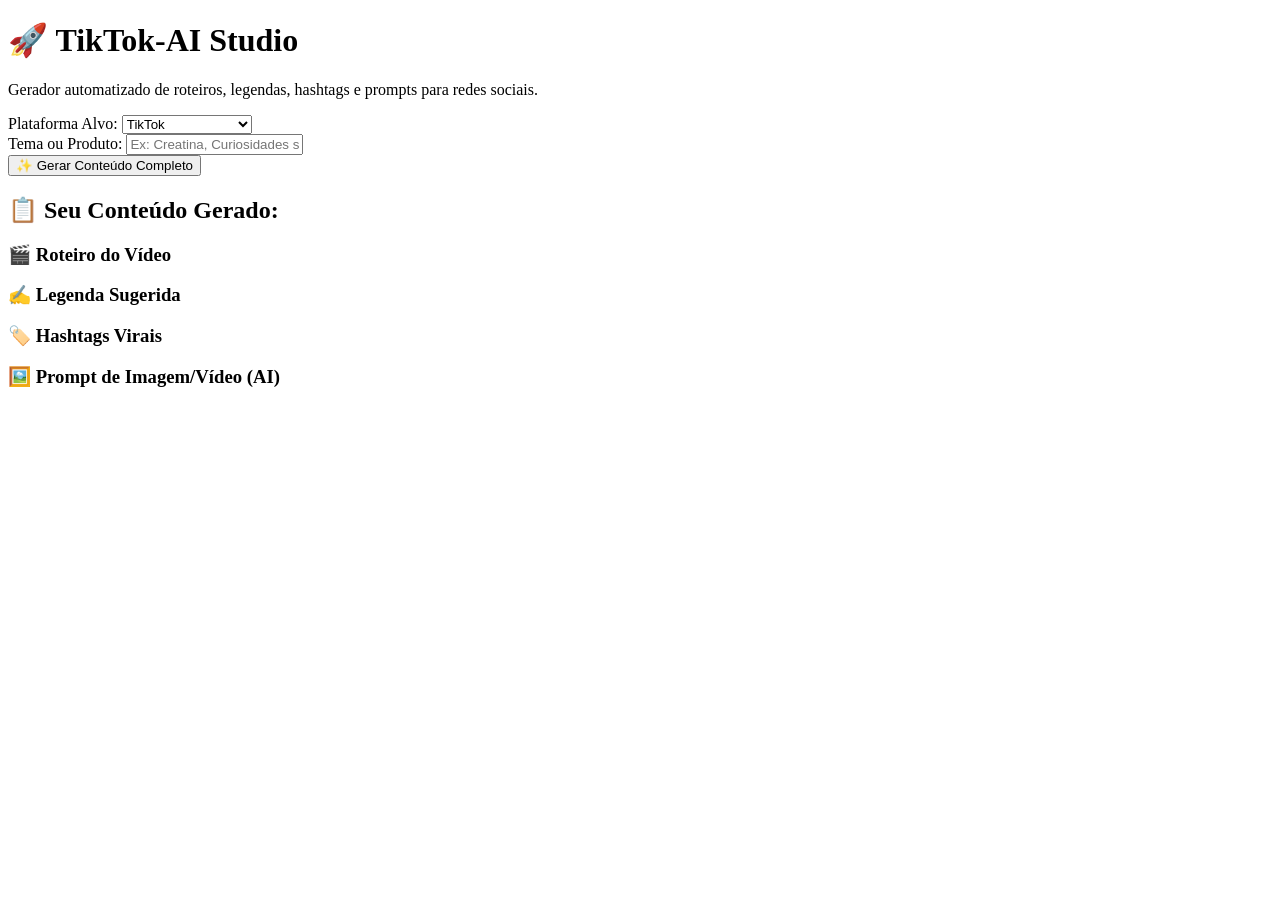
==== index.html @ f7d22690 "Add initial HTML structure for TikTok-AI Studio" ====
<!DOCTYPE html>
<html lang="pt-BR">
<head>
    <meta charset="UTF-8">
    <meta name="viewport" content="width=device-width, initial-scale=1.0">
    <title>TikTok-AI Studio</title>
    <link rel="stylesheet" href="estilo.css">
    <link href="https://fonts.googleapis.com/css2?family=Inter:wght@400;600;700&display=swap" rel="stylesheet">
</head>
<body>
    <div class="container">
        <header>
            <h1>🚀 TikTok-AI Studio</h1>
            <p>Gerador automatizado de roteiros, legendas, hashtags e prompts para redes sociais.</p>
        </header>

        <main>
            <div class="form-group">
                <label for="plataforma">Plataforma Alvo:</label>
                <select id="plataforma">
                    <option value="tiktok">TikTok</option>
                    <option value="instagram">Instagram Reels</option>
                    <option value="shopee">Shopee / Afiliados</option>
                </select>
            </div>

            <div class="form-group">
                <label for="tema">Tema ou Produto:</label>
                <input type="text" id="tema" placeholder="Ex: Creatina, Curiosidades sobre Microbiologia, Achadinhos...">
            </div>

            <button id="btnGerar">✨ Gerar Conteúdo Completo</button>

            <div id="resultado" class="resultado-card hidden">
                <h2>📋 Seu Conteúdo Gerado:</h2>
                
                <div class="bloco">
                    <h3>🎬 Roteiro do Vídeo</h3>
                    <p id="outRoteiro"></p>
                </div>

                <div class="bloco">
                    <h3>✍️ Legenda Sugerida</h3>
                    <p id="outLegenda"></p>
                </div>

                <div class="bloco">
                    <h3>🏷️ Hashtags Virais</h3>
                    <p id="outHashtags"></p>
                </div>

                <div class="bloco">
                    <h3>🖼️ Prompt de Imagem/Vídeo (AI)</h3>
                    <p id="outPrompt"></p>
                </div>
            </div>
        </main>
    </div>
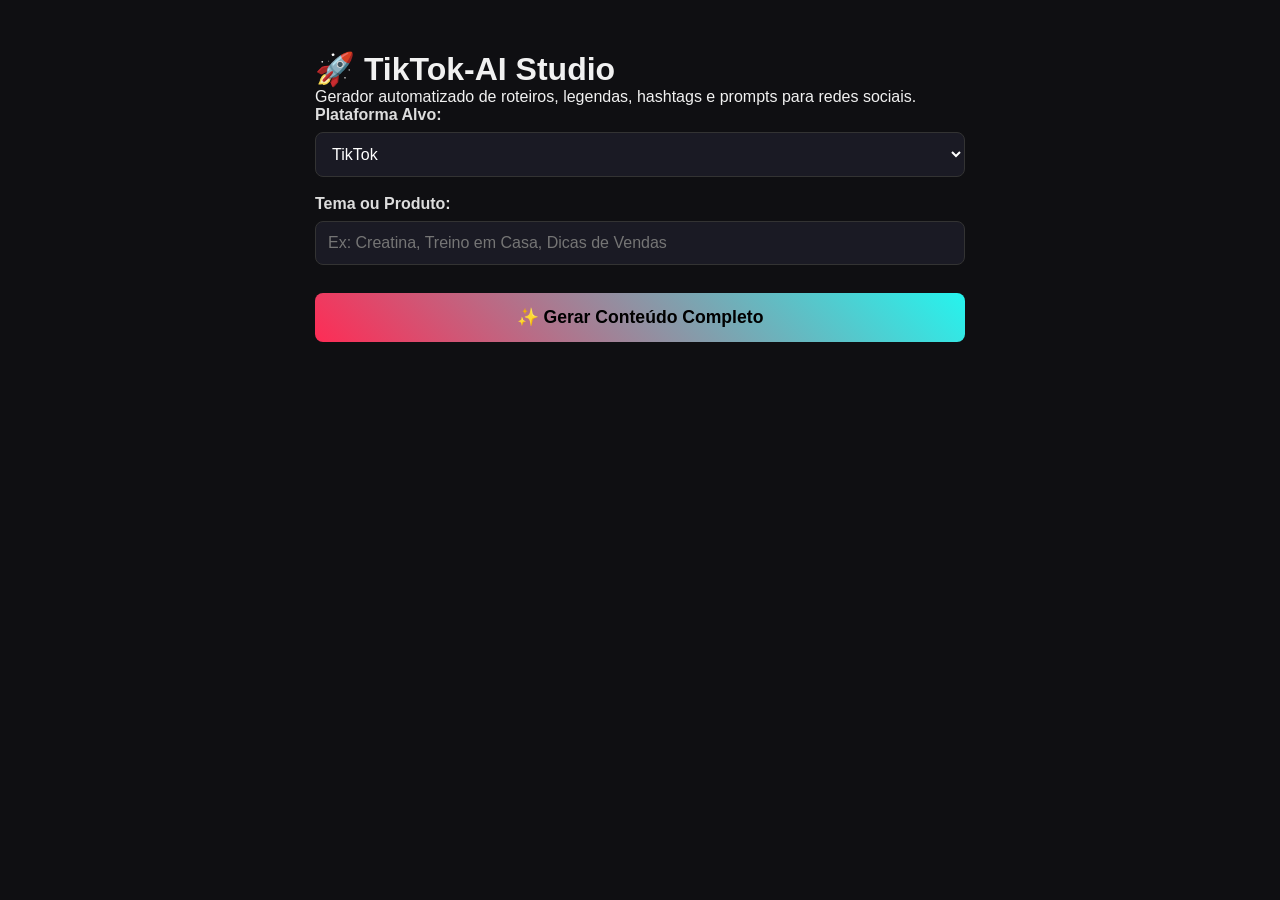
==== commit 30ba37a9: "Update index.html" ====
--- a/index.html
+++ b/index.html
@@ -4,55 +4,46 @@
     <meta charset="UTF-8">
     <meta name="viewport" content="width=device-width, initial-scale=1.0">
     <title>TikTok-AI Studio</title>
-    <link rel="stylesheet" href="estilo.css">
-    <link href="https://fonts.googleapis.com/css2?family=Inter:wght@400;600;700&display=swap" rel="stylesheet">
+    <link rel="stylesheet" href="style.css">
 </head>
 <body>
     <div class="container">
-        <header>
-            <h1>🚀 TikTok-AI Studio</h1>
-            <p>Gerador automatizado de roteiros, legendas, hashtags e prompts para redes sociais.</p>
-        </header>
+        <h1>🚀 TikTok-AI Studio</h1>
+        <p>Gerador automatizado de roteiros, legendas, hashtags e prompts para redes sociais.</p>
 
-        <main>
-            <div class="form-group">
-                <label for="plataforma">Plataforma Alvo:</label>
-                <select id="plataforma">
-                    <option value="tiktok">TikTok</option>
-                    <option value="instagram">Instagram Reels</option>
-                    <option value="shopee">Shopee / Afiliados</option>
-                </select>
-            </div>
+        <div class="form-group">
+            <label for="plataforma">Plataforma Alvo:</label>
+            <select id="plataforma">
+                <option value="tiktok">TikTok</option>
+                <option value="instagram">Instagram Reels</option>
+                <option value="youtube">YouTube Shorts</option>
+            </select>
+        </div>
 
-            <div class="form-group">
-                <label for="tema">Tema ou Produto:</label>
-                <input type="text" id="tema" placeholder="Ex: Creatina, Curiosidades sobre Microbiologia, Achadinhos...">
-            </div>
+        <div class="form-group">
+            <label for="tema">Tema ou Produto:</label>
+            <input type="text" id="tema" placeholder="Ex: Creatina, Treino em Casa, Dicas de Vendas">
+        </div>
 
-            <button id="btnGerar">✨ Gerar Conteúdo Completo</button>
+        <button id="btnGerar">✨ Gerar Conteúdo Completo</button>
 
-            <div id="resultado" class="resultado-card hidden">
-                <h2>📋 Seu Conteúdo Gerado:</h2>
-                
-                <div class="bloco">
-                    <h3>🎬 Roteiro do Vídeo</h3>
-                    <p id="outRoteiro"></p>
-                </div>
+        <div id="resultado" class="hidden">
+            <h2>📋 Seu Conteúdo Gerado:</h2>
 
-                <div class="bloco">
-                    <h3>✍️ Legenda Sugerida</h3>
-                    <p id="outLegenda"></p>
-                </div>
+            <h3>🎬 Roteiro do Vídeo</h3>
+            <pre id="outRoteiro"></pre>
 
-                <div class="bloco">
-                    <h3>🏷️ Hashtags Virais</h3>
-                    <p id="outHashtags"></p>
-                </div>
+            <h3>✍️ Legenda Sugerida</h3>
+            <pre id="outLegenda"></pre>
 
-                <div class="bloco">
-                    <h3>🖼️ Prompt de Imagem/Vídeo (AI)</h3>
-                    <p id="outPrompt"></p>
-                </div>
-            </div>
-        </main>
+            <h3>🏷️ Hashtags Virais</h3>
+            <pre id="outHashtags"></pre>
+
+            <h3>🖼️ Prompt de Imagem/Vídeo (IA)</h3>
+            <pre id="outPrompt"></pre>
+        </div>
     </div>
+
+    <script src="script.js"></script>
+</body>
+</html>
--- a/style.css
+++ b/style.css
@@ -0,0 +1,120 @@
+* {
+    box-sizing: border-box;
+    margin: 0;
+    padding: 0;
+    font-family: 'Inter', sans-serif;
+}
+
+body {
+    background-color: #0f0f12;
+    color: #f1f1f1;
+    display: flex;
+    justify-content: center;
+    padding: 20px;
+    min-height: 100vh;
+}
+
+.container {
+    max-width: 650px;
+    width: 100%;
+    margin-top: 30px;
+}
+
+header {
+    text-align: center;
+    margin-bottom: 30px;
+}
+
+header h1 {
+    color: #fe2c55;
+    font-size: 2.2rem;
+    margin-bottom: 8px;
+}
+
+header p {
+    color: #a0a0a0;
+    font-size: 0.95rem;
+}
+
+.form-group {
+    margin-bottom: 18px;
+}
+
+label {
+    display: block;
+    font-weight: 600;
+    margin-bottom: 8px;
+    color: #ddd;
+}
+
+input, select {
+    width: 100%;
+    padding: 12px;
+    border-radius: 8px;
+    border: 1px solid #333;
+    background-color: #1a1a24;
+    color: #fff;
+    font-size: 1rem;
+    outline: none;
+}
+
+input:focus, select:focus {
+    border-color: #fe2c55;
+}
+
+button {
+    width: 100%;
+    padding: 14px;
+    border: none;
+    border-radius: 8px;
+    background: linear-gradient(45deg, #fe2c55, #25f4ee);
+    color: #000;
+    font-weight: 700;
+    font-size: 1.1rem;
+    cursor: pointer;
+    transition: transform 0.2s, opacity 0.2s;
+    margin-top: 10px;
+}
+
+button:hover {
+    opacity: 0.9;
+    transform: translateY(-2px);
+}
+
+.resultado-card {
+    background: #1a1a24;
+    padding: 20px;
+    border-radius: 12px;
+    margin-top: 25px;
+    border: 1px solid #2a2a38;
+}
+
+.hidden {
+    display: none;
+}
+
+.resultado-card h2 {
+    color: #25f4ee;
+    font-size: 1.3rem;
+    margin-bottom: 15px;
+}
+
+.bloco {
+    background: #0f0f12;
+    padding: 12px;
+    border-radius: 6px;
+    margin-bottom: 12px;
+}
+
+.bloco h3 {
+    font-size: 0.9rem;
+    color: #fe2c55;
+    margin-bottom: 5px;
+}
+
+.bloco p {
+    font-size: 0.95rem;
+    color: #ccc;
+    line-height: 1.4;
+    white-space: pre-line;
+}
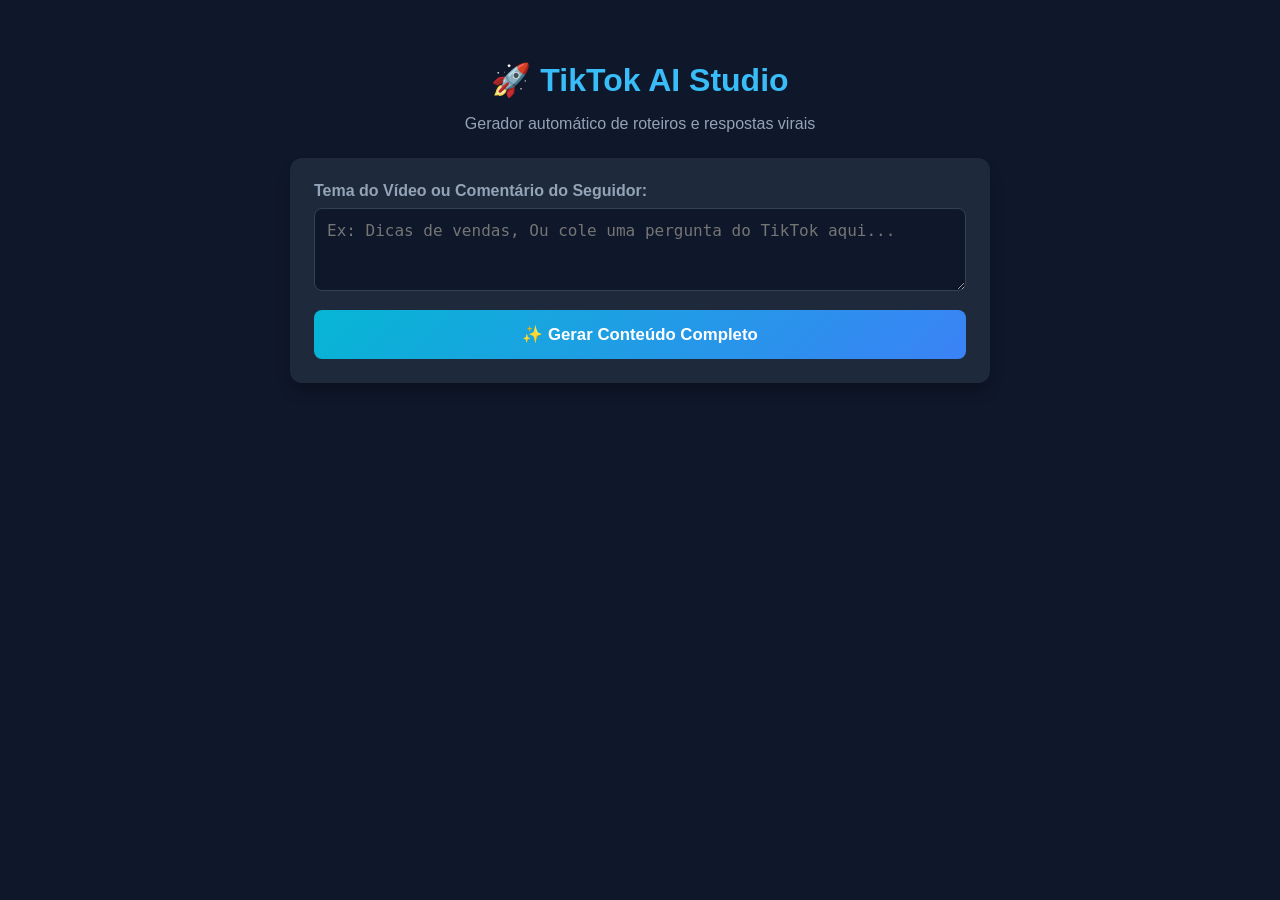
==== commit ab3073a7: "Revise title and enhance layout for TikTok AI Studio Updated the title and improved styling for the " ====
--- a/index.html
+++ b/index.html
@@ -3,47 +3,182 @@
 <head>
     <meta charset="UTF-8">
     <meta name="viewport" content="width=device-width, initial-scale=1.0">
-    <title>TikTok-AI Studio</title>
-    <link rel="stylesheet" href="style.css">
+    <title>TikTok AI Content Studio</title>
+    <style>
+        :root {
+            --bg-color: #0f172a;
+            --card-bg: #1e293b;
+            --accent: #06b6d4;
+            --text-main: #f8fafc;
+            --text-muted: #94a3b8;
+        }
+
+        body {
+            font-family: 'Segoe UI', Tahoma, Geneva, Verdana, sans-serif;
+            background-color: var(--bg-color);
+            color: var(--text-main);
+            margin: 0;
+            padding: 20px;
+            display: flex;
+            justify-content: center;
+        }
+
+        .container {
+            max-width: 700px;
+            width: 100%;
+            margin-top: 20px;
+        }
+
+        .header {
+            text-align: center;
+            margin-bottom: 25px;
+        }
+
+        .header h1 {
+            font-size: 2rem;
+            color: #38bdf8;
+            margin-bottom: 8px;
+        }
+
+        .card {
+            background-color: var(--card-bg);
+            border-radius: 12px;
+            padding: 24px;
+            box-shadow: 0 10px 15px -3px rgba(0, 0, 0, 0.3);
+            margin-bottom: 20px;
+        }
+
+        label {
+            display: block;
+            margin-bottom: 8px;
+            font-weight: 600;
+            color: var(--text-muted);
+        }
+
+        textarea {
+            width: 100%;
+            padding: 12px;
+            border-radius: 8px;
+            border: 1px solid #334155;
+            background-color: #0f172a;
+            color: white;
+            font-size: 1rem;
+            box-sizing: border-box;
+            margin-bottom: 15px;
+            resize: vertical;
+        }
+
+        button {
+            width: 100%;
+            padding: 14px;
+            border: none;
+            border-radius: 8px;
+            background: linear-gradient(135deg, #06b6d4, #3b82f6);
+            color: white;
+            font-size: 1.05rem;
+            font-weight: bold;
+            cursor: pointer;
+            transition: all 0.3s ease;
+        }
+
+        button:hover {
+            opacity: 0.9;
+        }
+
+        .result-box {
+            display: none;
+        }
+
+        .section-title {
+            font-weight: bold;
+            color: #38bdf8;
+            margin-top: 15px;
+            margin-bottom: 6px;
+        }
+
+        .section-content {
+            background-color: #0f172a;
+            padding: 12px 16px;
+            border-radius: 8px;
+            font-size: 0.95rem;
+            line-height: 1.5;
+            color: #e2e8f0;
+            white-space: pre-wrap;
+        }
+    </style>
 </head>
 <body>
-    <div class="container">
-        <h1>🚀 TikTok-AI Studio</h1>
-        <p>Gerador automatizado de roteiros, legendas, hashtags e prompts para redes sociais.</p>
 
-        <div class="form-group">
-            <label for="plataforma">Plataforma Alvo:</label>
-            <select id="plataforma">
-                <option value="tiktok">TikTok</option>
-                <option value="instagram">Instagram Reels</option>
-                <option value="youtube">YouTube Shorts</option>
-            </select>
-        </div>
-
-        <div class="form-group">
-            <label for="tema">Tema ou Produto:</label>
-            <input type="text" id="tema" placeholder="Ex: Creatina, Treino em Casa, Dicas de Vendas">
-        </div>
-
-        <button id="btnGerar">✨ Gerar Conteúdo Completo</button>
-
-        <div id="resultado" class="hidden">
-            <h2>📋 Seu Conteúdo Gerado:</h2>
-
-            <h3>🎬 Roteiro do Vídeo</h3>
-            <pre id="outRoteiro"></pre>
-
-            <h3>✍️ Legenda Sugerida</h3>
-            <pre id="outLegenda"></pre>
-
-            <h3>🏷️ Hashtags Virais</h3>
-            <pre id="outHashtags"></pre>
-
-            <h3>🖼️ Prompt de Imagem/Vídeo (IA)</h3>
-            <pre id="outPrompt"></pre>
-        </div>
+<div class="container">
+    <div class="header">
+        <h1>🚀 TikTok AI Studio</h1>
+        <p style="color: var(--text-muted)">Gerador automático de roteiros e respostas virais</p>
     </div>
 
-    <script src="script.js"></script>
+    <div class="card">
+        <label for="tema">Tema do Vídeo ou Comentário do Seguidor:</label>
+        <textarea id="tema" rows="3" placeholder="Ex: Dicas de vendas, Ou cole uma pergunta do TikTok aqui..."></textarea>
+
+        <button id="btnGerar" onclick="gerarRoteiro()">✨ Gerar Conteúdo Completo</button>
+    </div>
+
+    <div id="resultado" class="card result-box">
+        <div class="section-title">🪝 Gancho Inicial (Primeiros 3s)</div>
+        <div id="res-gancho" class="section-content"></div>
+
+        <div class="section-title">📝 Conteúdo do Vídeo</div>
+        <div id="res-conteudo" class="section-content"></div>
+
+        <div class="section-title">📢 Chamada para Ação (CTA)</div>
+        <div id="res-cta" class="section-content"></div>
+    </div>
+</div>
+
+<script>
+    async function gerarRoteiro() {
+        const inputTema = document.getElementById('tema');
+        const btn = document.getElementById('btnGerar');
+        const boxResultado = document.getElementById('resultado');
+
+        const tema = inputTema ? inputTema.value.trim() : '';
+
+        if (!tema) {
+            alert("Por favor, digite um tema ou comentário!");
+            return;
+        }
+
+        btn.disabled = true;
+        btn.innerText = "⏳ Gerando com IA...";
+        if (boxResultado) boxResultado.style.display = "none";
+
+        try {
+            const response = await fetch('https://tiktok-ai-content-studio.onrender.com/api/gerar-roteiro', {
+                method: 'POST',
+                headers: {
+                    'Content-Type': 'application/json'
+                },
+                body: JSON.stringify({ tema: tema })
+            });
+
+            const data = await response.json();
+
+            if (response.ok) {
+                document.getElementById('res-gancho').innerText = data.gancho || '';
+                document.getElementById('res-conteudo').innerText = data.conteudo || '';
+                document.getElementById('res-cta').innerText = data.cta || '';
+                boxResultado.style.display = "block";
+            } else {
+                alert("Erro no servidor: " + (data.error || "Erro ao gerar roteiro."));
+            }
+        } catch (error) {
+            console.error(error);
+            alert("O servidor está conectando (pode levar alguns segundos na primeira vez). Tente clicar novamente!");
+        } finally {
+            btn.disabled = false;
+            btn.innerText = "✨ Gerar Conteúdo Completo";
+        }
+    }
+</script>
+
 </body>
 </html>
